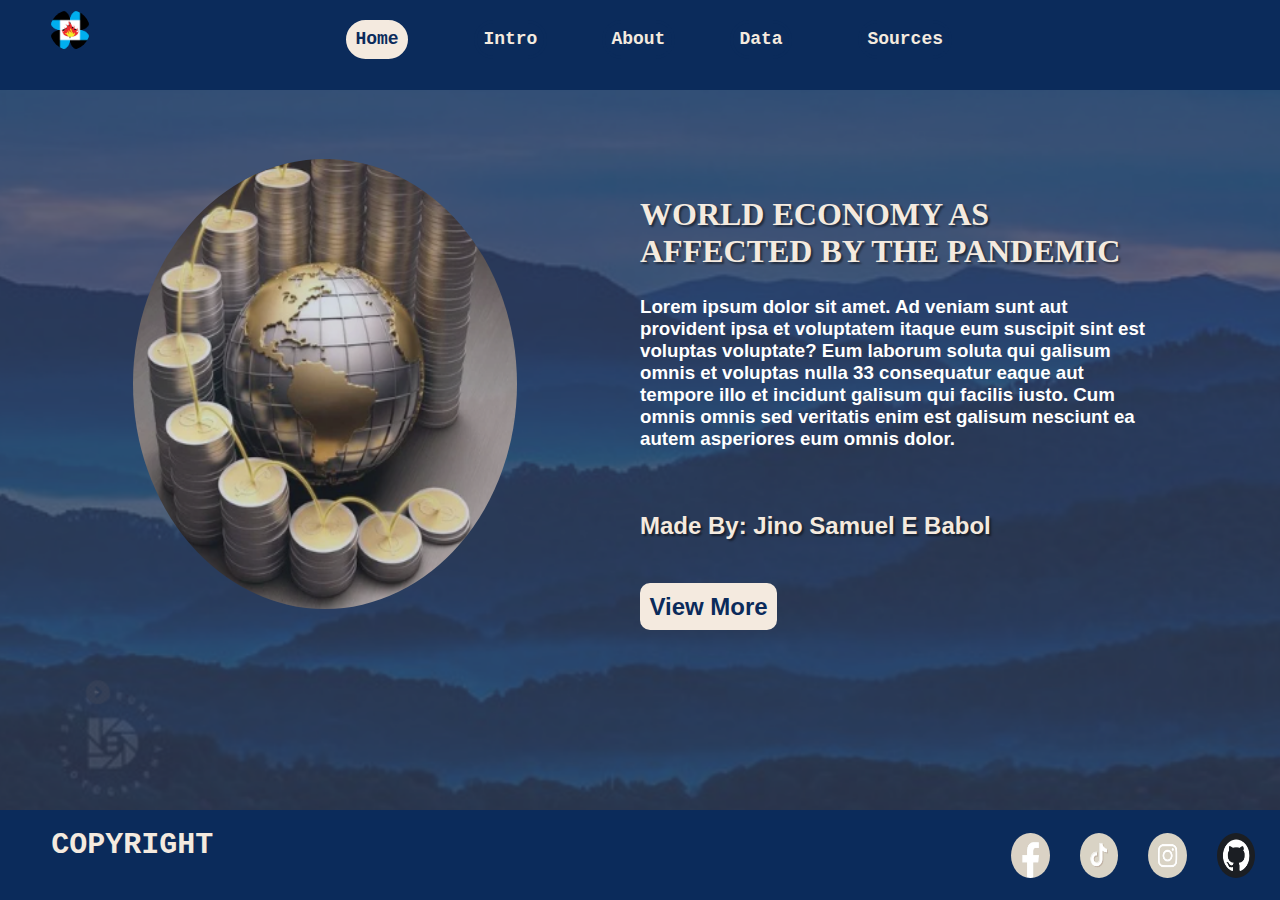
==== index.html @ 88415552 "Add files via upload" ====
<!DOCTYPE html>
<html lang="en">
<head>
    <meta charset="UTF-8">
    <meta name="viewport" content="width=device-width, initial-scale=1.0">
    <title>Menubar</title>
</head>
<body>
    <div id="navbar" >
        <div>
            <div class="Pages">
                <img id="logo" src="images/pisay-icon.png" > 

                <a id="Homepagetext" href="index.html">   Home  </a>
                <a id="Introtext" href="Intro.html">  Intro  </a>
                <a id="Abouttext" href="About.html">  About  </a>
                <a id="Datatext" href="Data.html">   Data  </a>
                <a id="Sourcestext" href="Sources.html"> Sources </a>
              
            </div>
        </div>
    </div>

    <div class = "banner">
            
        <div class="Homecontent" >
            <img id="Home-image" src="images/Home-Image.png" > 
            <h1>  
                WORLD ECONOMY AS
                <br>
                AFFECTED BY THE PANDEMIC
            </h1>
            <h3> 
                Lorem ipsum dolor sit amet. Ad veniam sunt aut provident ipsa et voluptatem itaque eum suscipit sint est voluptas voluptate? Eum laborum soluta qui galisum omnis et
                voluptas nulla 33 consequatur eaque aut tempore illo et incidunt galisum qui facilis iusto. Cum omnis omnis sed veritatis enim est galisum nesciunt ea autem asperiores
                eum omnis dolor.
            <h2>
                Made By: Jino Samuel E Babol
            </h2>
        
         <a href="Intro.html"> View More </a>
        </div>
    </div>

    <div class="footer"> 
       <br>
        <div class="links">
            <div id="link"><a href="https://github.com/o-jino/Q1_AA2_Li_JSBabol"><img src="images/Githib-Icon.png"></a></div>
            <div id="link"><a href="https://www.instagram.com/jinoooo__b/"><img src="images/Instagram-Icon.png"></a></div>
            <div id="link"><a href="https://www.tiktok.com/@jin_kento?lang=en"><img src="images/Tiktok-Icon.png"></a></div>
            <div id="link"><a href="https://www.facebook.com/jino.babol.39"><img src="images/Facebook-Icon.png"></a></div>   
             
            
        </div>

        <h3> COPYRIGHT</h3>
    </div>

</div>
     
<link rel="stylesheet" href="Index.css">
    
</body>
</html>
---- Index.css ----
*{
    padding: 0px;
    margin: 0px;
}
    

#navbar {
  
    background-color: #0B2B5B;
    background-repeat: no-repeat;
    
    background-position: center;
    background-size:  cover;
    width: 100vw;
    height: 10vh;
    
}

#logo{
    
    width: 40px;
    height: 40px;
    border-radius: 70%;
    text-align: center;
    
    
    margin-right:auto;
    margin-left: 50px;
    margin-top: 10px;
    margin-bottom: auto;

}

#Hometext{
    text-decoration: none;
    font-family:'Courier New', Courier, monospace;
    font-weight: 600;
    position:absolute;
    
    text-align: center;
    margin-left: 20%;
    margin-top: 20px;   
    float: right;
    color:#F4EADF;
    font-size:large;
    font-weight: 800;
    border: solid #0B2B5B;
    padding: 0.5%;
    border-radius: 30px;
    background-color: #0B2B5B;
}

#Introtext{
    text-decoration: none;
    font-family:'Courier New', Courier, monospace;
    font-weight: 600;
    position:absolute;
    
    text-align: center;
    margin-left: 30%;
    margin-top: 20px;   
    float: right;
    color:#F4EADF;
    font-size:large;
    font-weight: 800;
    border: solid #0B2B5B;
    padding: 0.5%;
    border-radius: 30px;
    background-color: #0B2B5B;
    

}
#Abouttext{
    text-decoration: none;
    font-family:'Courier New', Courier, monospace;
    font-weight: 600;
    position:absolute;
    
    text-align: center;
    margin-left: 40%;
    margin-top: 20px;   
    float: right;
    color:#F4EADF;
    font-size:large;
    font-weight: 800;
    border: solid #0B2B5B;
    padding: 0.5%;
    border-radius: 30px;
    background-color: #0B2B5B;
    

}
#Datatext{
    text-decoration: none;
    font-family:'Courier New', Courier, monospace;
    font-weight: 600;
    position:absolute;
    
    text-align: center;
    margin-left: 50%;
    margin-top: 20px;   
    float: right;
    color:#F4EADF;
    font-size:large;
    font-weight: 800;
    border: solid #0B2B5B;
    padding: 0.5%;
    border-radius: 30px;
    background-color: #0B2B5B;
    
}
#Sourcestext{
    text-decoration: none;
    font-family:'Courier New', Courier, monospace;
    font-weight: 600;
    position:absolute;
    
    text-align: center;
    margin-left: 60%;
    margin-top: 20px;   
    float: right;
    color:#F4EADF;
    font-size:large;
    font-weight: 800;
    border: solid #0B2B5B;
    padding: 0.5%;
    border-radius: 30px;
    background-color: #0B2B5B;
    
}  
#Hometext:hover{
    opacity: 100;
    transition: 0.2s;
    font-size: 20px;
    color:#0B2B5B;
    border: solid #F4EADF;
    background-color: #F4EADF;
}
#Introtext:hover{
    opacity: 100;
    transition: 0.2s;
    font-size: 20px;
    color:#0B2B5B;
    border: solid #F4EADF;
    background-color: #F4EADF;
}
#Abouttext:hover{
    opacity: 100;
    transition: 0.2s;
    font-size: 20px;
    color:#0B2B5B;
    border: solid #F4EADF;
    background-color: #F4EADF;
}
#Datatext:hover{
    opacity: 100;
    transition: 0.2s;
    font-size: 20px;
    color:#0B2B5B;
    border: solid #F4EADF;
    background-color: #F4EADF;
}
#Sourcestext:hover{
    opacity: 100;
    transition: 0.2s;
    font-size: 20px;
    color:#0B2B5B;
    border: solid #F4EADF;
    background-color: #F4EADF;
}

#Homepagetext{
    text-decoration: none;
    font-family:'Courier New', Courier, monospace;
    font-weight: 600;
    position:absolute;
    
    text-align: center;
    margin-left: 20%;
    margin-top: 20px;   
    float: right;
    color:#0B2B5B;
    font-size:large;
    font-weight: 800;
    border: solid #F4EADF;
    padding: 0.5%;
    border-radius: 30px;
    background-color: #F4EADF;
}

#Intropagetext{
    text-decoration: none;
    font-family:'Courier New', Courier, monospace;
    font-weight: 600;
    position:absolute;
    
    text-align: center;
    margin-left: 30%;
    margin-top: 20px;   
    float: right;
    color:#0B2B5B;
    font-size:large;
    font-weight: 800;
    border: solid #F4EADF;
    padding: 0.5%;
    border-radius: 30px;
    background-color: #F4EADF;

}
#Aboutpagetext{
    text-decoration: none;
    font-family:'Courier New', Courier, monospace;
    font-weight: 600;
    position:absolute;
    
    text-align: center;
    margin-left: 40%;
    margin-top: 20px;   
    float: right;
    color:#0B2B5B;
    font-size:large;
    font-weight: 800;
    border: solid #F4EADF;
    padding: 0.5%;
    border-radius: 30px;
    background-color: #F4EADF;
    

}
#Datapagetext{
    text-decoration: none;
    font-family:'Courier New', Courier, monospace;
    font-weight: 600;
    position:absolute;
    
    text-align: center;
    margin-left: 50%;
    margin-top: 20px;   
    float: right;
    color:#0B2B5B;
    font-size:large;
    font-weight: 800;
    border: solid #F4EADF;
    padding: 0.5%;
    border-radius: 30px;
    background-color: #F4EADF;
}
#Sourcespagetext{
    text-decoration: none;
    font-family:'Courier New', Courier, monospace;
    font-weight: 600;
    position:absolute;
    
    text-align: center;
    margin-left: 60%;
    margin-top: 20px;   
    float: right;
    color:#0B2B5B;
    font-size:large;
    font-weight: 800;
    border: solid #F4EADF;
    padding: 0.5%;
    border-radius: 30px;
    background-color: #F4EADF;
}  
.banner
{
    background-image: url(images/Background.png);
    background-repeat: no-repeat;
    background-position: center;
    background-size:  cover;
    width: 100vw;
    height: 80vh;
}

.text{
    text-decoration: none ;

    position: absolute;
    color: #F4EADF;
    text-align: center;
    margin-left: 65%;
    margin-top: 80%;  
     
    float: right;
}
#Home-image{
    margin-left: 10%;
    margin-right: 70%;
    margin-top: 5%;
   text-align: center;
   padding: 5px;
   border-radius: 70%;
   width: 30vw;
   height: 50vh;
}

.Homecontent h1{
    margin-left:  50%;
    color:  #F4EADF;
    text-shadow: 2px 2px 2px rgba(5,5,5,0.5);
    
    position:absolute;
    bottom: 70%;
    left: 0px;
    right: 0px;
    margin-top: 20%;
    font-size:xx-large;
    
}
.Homecontent h2{
    margin-left:  50%;
    color:  #F4EADF;
    text-shadow: 2px 2px 2px rgba(5,5,5,0.5);
    position:absolute;
    bottom: 40%;
    left: 0px;
    right: 0px;
    margin-top: 65%;
    font-family: 'Segoe UI', Tahoma, Geneva, Verdana, sans-serif;
}


.Homecontent h3{
    font-family:'Segoe UI', Tahoma, Geneva, Verdana, sans-serif;
    margin-left: 50% ;
    color:#FFFFFF;
    margin-right: 10%;
    position: absolute;
    bottom: 50%;
}

.Homecontent a {

    text-decoration: none ;
    font-family:'Segoe UI', Tahoma, Geneva, Verdana, sans-serif;
    margin-left: 50%;
    color:#0B2B5B;
    font-size:x-large;
    font-weight: 800;
    bottom: 30%;
    border: solid #F4EADF;
    padding: 0.5%;
    border-radius: 10px;
    position: absolute; 
    background-color: #F4EADF;
    
}   
.content1 h1{
    margin-left:  10%;
    color:  #F4EADF;
    text-shadow: 2px 2px 2px rgba(5,5,5,0.5);
    
    position:absolute;
    bottom: 70%;
    left: 0px;
    right: 0px;
    margin-top: 20%;
    font-size:xx-large;
    
}
.content1 h2{
    margin-left:  10%;
    color:  #F4EADF;
    text-shadow: 2px 2px 2px rgba(5,5,5,0.5);
    position:absolute;
    bottom: 40%;
    left: 0px;
    right: 0px;
    margin-top: 65%;
    font-family: 'Segoe UI', Tahoma, Geneva, Verdana, sans-serif;
}
.content1 h3{
    font-family:'Segoe UI', Tahoma, Geneva, Verdana, sans-serif;
    margin-left: 10% ;
    color:#FFFFFF;
    margin-right: 10%;
    position: absolute;
    bottom: 60%;
}
#intromain{
    margin-left:  40%;
    color:  #F4EADF;
    position:absolute;
    bottom: 80%;
    left: 0px;
    right: 0px;
    margin-top: 10%;
    font-size:xx-large;
    font-size: xx-large;
}

    
#PB{
    margin-left:  10%;
    color:  #F4EADF;
    position:absolute;
    bottom: 70%;
    left: 0px;
    right: 0px;
    margin-top: 20%;
    font-size:x-large;
}  
#PBtext{
    font-family:'Segoe UI', Tahoma, Geneva, Verdana, sans-serif;
    margin-left: 10% ;
    color:#FFFFFF;
    margin-right: 10%;
    position: absolute;
    bottom: 60%;
    
}
#PI{
    margin-left:  10%;
    color:  #F4EADF;
    position:absolute;
    bottom: 40%;
    left: 0px;
    right: 0px;
    margin-top: 20%;
    font-size:x-large;
}  
#PItext{
    font-family:'Segoe UI', Tahoma, Geneva, Verdana, sans-serif;
    margin-left: 10% ;
    color:#FFFFFF;
    margin-right: 10%;
    position: absolute;
    bottom: 20%;
    top: 60%;
}
.footer{
    background-color: #0B2B5B;
    background-repeat: no-repeat;
    
    background-position: center;
    background-size:  cover;
    display: inline-block;
    
    width: 100vw;
    height: 10vh;
}

.footer h3{
    
    text-decoration: none;
    font-family:'Courier New', Courier, monospace;
    font-weight: 600;
    color: #F4EADF;
    margin-bottom: 3vh;
    text-align: left;
    margin-left: 4%;
    font-size: 30px;
}

#link a img{
    margin-right: 20px;
    float: right;
    text-align: center;
    padding: 5px;
    border-radius: 70%;
    width: 3vw;
    height: 5vh;
}
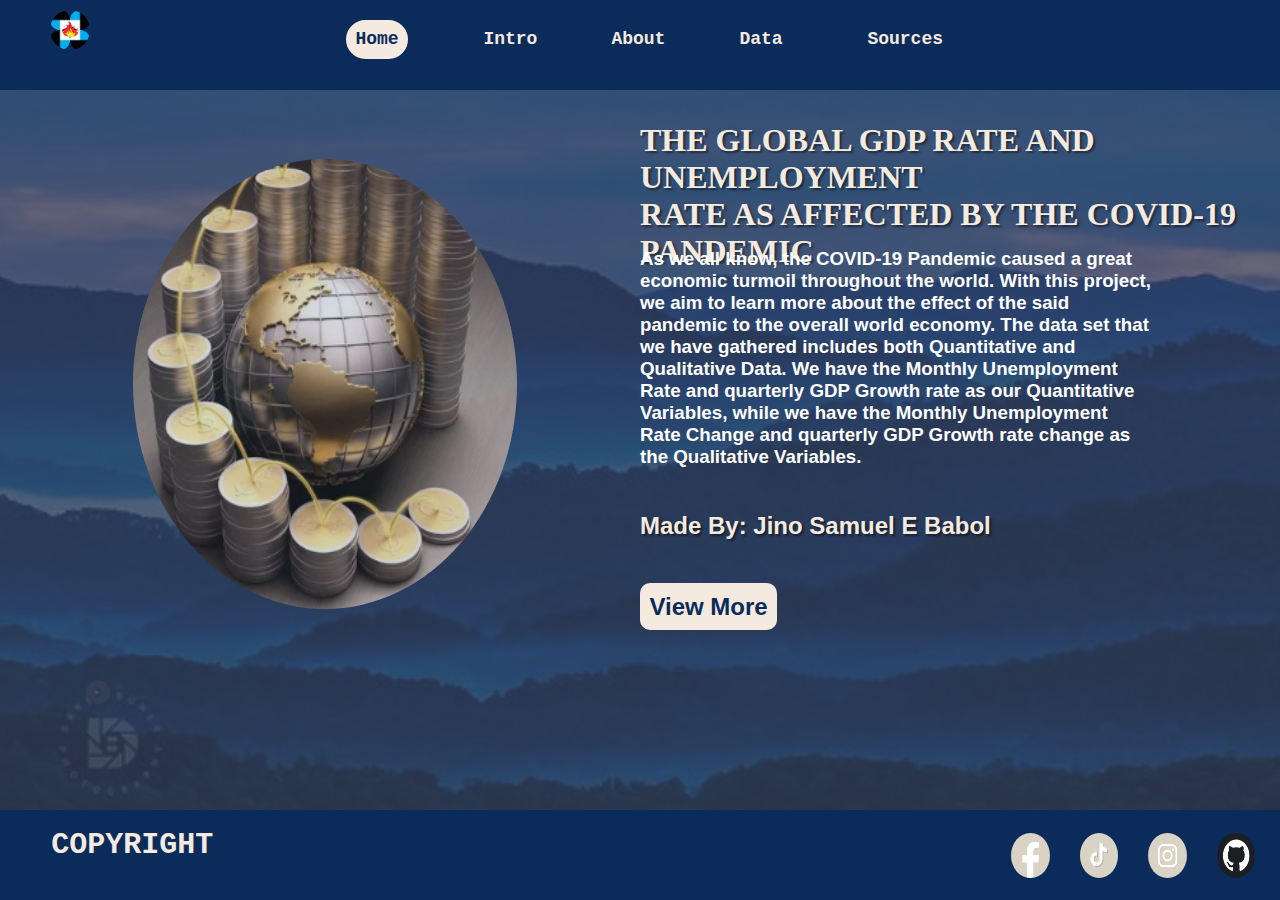
==== commit e79c7b3b: "Add files via upload" ====
--- a/index.html
+++ b/index.html
@@ -26,14 +26,13 @@
         <div class="Homecontent" >
             <img id="Home-image" src="images/Home-Image.png" > 
             <h1>  
-                WORLD ECONOMY AS
+                THE GLOBAL GDP RATE AND UNEMPLOYMENT 
                 <br>
-                AFFECTED BY THE PANDEMIC
+                RATE AS AFFECTED BY THE COVID-19 PANDEMIC
             </h1>
             <h3> 
-                Lorem ipsum dolor sit amet. Ad veniam sunt aut provident ipsa et voluptatem itaque eum suscipit sint est voluptas voluptate? Eum laborum soluta qui galisum omnis et
-                voluptas nulla 33 consequatur eaque aut tempore illo et incidunt galisum qui facilis iusto. Cum omnis omnis sed veritatis enim est galisum nesciunt ea autem asperiores
-                eum omnis dolor.
+                As we all know, the COVID-19 Pandemic caused a great economic turmoil throughout the world. With this project, we aim to learn more about the effect of the said pandemic to the overall world economy.
+                The data set that we have gathered includes both Quantitative and Qualitative Data. We have the Monthly Unemployment Rate and quarterly GDP Growth rate as our Quantitative Variables, while we have the Monthly Unemployment Rate Change and quarterly GDP Growth rate change as the Qualitative Variables.
             <h2>
                 Made By: Jino Samuel E Babol
             </h2>
--- a/Index.css
+++ b/Index.css
@@ -169,7 +169,7 @@
     background-color: #F4EADF;
 }
 
-#Homepagetext{
+#Homepagetext{/*This ID is to mae sure that when after you click the home page in the Navbar the page button is highlighted with a border, different text color, and a different border color*/
     text-decoration: none;
     font-family:'Courier New', Courier, monospace;
     font-weight: 600;
@@ -188,7 +188,7 @@
     background-color: #F4EADF;
 }
 
-#Intropagetext{
+#Intropagetext{/*This ID is to make sure that when after you click the Intro page in the Navbar the page button is highlighted with a border, different text color, and a different border color*/
     text-decoration: none;
     font-family:'Courier New', Courier, monospace;
     font-weight: 600;
@@ -207,7 +207,7 @@
     background-color: #F4EADF;
 
 }
-#Aboutpagetext{
+#Aboutpagetext{/*This ID is to make sure that when after you click the about page in the Navbar the page button is highlighted with a border, different text color, and a different border color*/
     text-decoration: none;
     font-family:'Courier New', Courier, monospace;
     font-weight: 600;
@@ -227,7 +227,7 @@
     
 
 }
-#Datapagetext{
+#Datapagetext{/*This ID is to make sure that when after you click the data page in the Navbar the page button is highlighted with a border, different text color, and a different border color*/
     text-decoration: none;
     font-family:'Courier New', Courier, monospace;
     font-weight: 600;
@@ -245,7 +245,7 @@
     border-radius: 30px;
     background-color: #F4EADF;
 }
-#Sourcespagetext{
+#Sourcespagetext{/*This ID is to make sure that when after you click the sources page in the Navbar the page button is highlighted with a border, different text color, and a different border color*/
     text-decoration: none;
     font-family:'Courier New', Courier, monospace;
     font-weight: 600;
@@ -263,8 +263,7 @@
     border-radius: 30px;
     background-color: #F4EADF;
 }  
-.banner
-{
+.banner{/*to apply a background image in the main body/content area*/
     background-image: url(images/Background.png);
     background-repeat: no-repeat;
     background-position: center;
@@ -294,6 +293,33 @@
    width: 30vw;
    height: 50vh;
 }
+#About-image{
+    margin-left: 7%;
+    margin-right: 80%;
+    margin-top: 5%;
+   text-align: center;
+   padding: 5px;
+   border-radius: 70%;
+   width: 25vw;
+   height: 45vh;
+}
+#Namebox{
+    text-decoration: none;
+    font-family:'Courier New', Courier, monospace;
+    font-weight: 600;
+    text-align: center;
+    margin-left: 10%;
+    margin-right: 70%;
+    bottom: 30%;
+    color:#FFFFFF;
+    font-size:x-large;
+    font-weight: 800;
+    border: solid #0B2B5B;
+    padding: 2%;
+    border-radius: 0px;
+    background-color: #0B2B5B;
+
+}
 
 .Homecontent h1{
     margin-left:  50%;
@@ -327,7 +353,7 @@
     color:#FFFFFF;
     margin-right: 10%;
     position: absolute;
-    bottom: 50%;
+    bottom: 48%;
 }
 
 .Homecontent a {
@@ -346,7 +372,7 @@
     background-color: #F4EADF;
     
 }   
-.content1 h1{
+.Introcontent h1{
     margin-left:  10%;
     color:  #F4EADF;
     text-shadow: 2px 2px 2px rgba(5,5,5,0.5);
@@ -359,8 +385,8 @@
     font-size:xx-large;
     
 }
-.content1 h2{
-    margin-left:  10%;
+.Introcontent h2{
+    margin-left:  50%;
     color:  #F4EADF;
     text-shadow: 2px 2px 2px rgba(5,5,5,0.5);
     position:absolute;
@@ -370,13 +396,46 @@
     margin-top: 65%;
     font-family: 'Segoe UI', Tahoma, Geneva, Verdana, sans-serif;
 }
-.content1 h3{
-    font-family:'Segoe UI', Tahoma, Geneva, Verdana, sans-serif;
-    margin-left: 10% ;
-    color:#FFFFFF;
-    margin-right: 10%;
-    position: absolute;
-    bottom: 60%;
+.Introcontent h3{
+    font-family:'Segoe UI', Tahoma, Geneva, Verdana, sans-serif;
+    margin-left: 50% ;
+    color:#FFFFFF;
+    margin-right: 10%;
+    position: absolute;
+    bottom: 50%;
+}
+   
+.Aboutcontent h1{
+    margin-left:  10%;
+    color:  #F4EADF;
+    text-shadow: 2px 2px 2px rgba(5,5,5,0.5);
+    
+    position:absolute;
+    bottom: 70%;
+    left: 0px;
+    right: 0px;
+    margin-top: 20%;
+    font-size:xx-large;
+    
+}
+.Aboutcontent h2{
+    margin-left:  10%;
+    color:  #F4EADF;
+    text-shadow: 2px 2px 2px rgba(5,5,5,0.5);
+    position:absolute;
+    bottom: 40%;
+    left: 0px;
+    right: 0px;
+    margin-top: 65%;
+    font-family: 'Segoe UI', Tahoma, Geneva, Verdana, sans-serif;
+}
+.Aboutcontent h3{
+    font-family:'Segoe UI', Tahoma, Geneva, Verdana, sans-serif;
+    margin-left: 50% ;
+    color:#FFFFFF;
+    margin-right: 10%;
+    position: absolute;
+    bottom: 50%;
 }
 #intromain{
     margin-left:  40%;
@@ -389,35 +448,83 @@
     font-size:xx-large;
     font-size: xx-large;
 }
-
-    
+#Aboutmain{
+    margin-left:  43%;
+    color:  #F4EADF;
+    position:absolute;
+    bottom: 80%;
+    left: 0px;
+    right: 0px;
+    margin-top: 10%;
+    font-size:xx-large;
+    font-size: xx-large;
+}   
+
+/*ABOUT PAGE CONTENT IDS*/  
+#PBtext{
+    font-family:'Segoe UI', Tahoma, Geneva, Verdana, sans-serif;
+    margin-left: 40% ;
+    color:#FFFFFF;
+    margin-right: 10%;
+    position: absolute;
+    bottom: 60%;
+}
 #PB{
-    margin-left:  10%;
-    color:  #F4EADF;
-    position:absolute;
-    bottom: 70%;
-    left: 0px;
-    right: 0px;
-    margin-top: 20%;
+    margin-left:  40%;
+    color:  #F4EADF;
+    position:absolute;
+    bottom: 73%;
+    left: 0px;
+    right: 0px;
+    margin-top: 10%;
     font-size:x-large;
 }  
-#PBtext{
-    font-family:'Segoe UI', Tahoma, Geneva, Verdana, sans-serif;
-    margin-left: 10% ;
-    color:#FFFFFF;
-    margin-right: 10%;
-    position: absolute;
-    bottom: 60%;
-    
-}
+#FAMtext{
+    font-family:'Segoe UI', Tahoma, Geneva, Verdana, sans-serif;
+    margin-left: 40% ;
+    color:#FFFFFF;
+    margin-right: 10%;
+    position: absolute;
+    bottom: 40%;
+}
+#FAM{
+    margin-left:  40%;
+    color:  #F4EADF;
+    position:absolute;
+    bottom: 53%;
+    left: 0px;
+    right: 0px;
+    margin-top: 10%;
+    font-size:x-large;
+}
+#ODtext{
+    font-family:'Segoe UI', Tahoma, Geneva, Verdana, sans-serif;
+    margin-left: 40% ;
+    color:#FFFFFF;
+    margin-right: 10%;
+    position: absolute;
+    bottom: 20%;
+} 
+#OD{
+    margin-left:  40%;
+    color:  #F4EADF;
+    position:absolute;
+    bottom: 33%;
+    left: 0px;
+    right: 0px;
+    margin-top: 10%;
+    font-size:x-large;
+}  
+
+/*INTRODUCTION PAGE CONTENT IDS*/
 #PI{
     margin-left:  10%;
     color:  #F4EADF;
     position:absolute;
-    bottom: 40%;
-    left: 0px;
-    right: 0px;
-    margin-top: 20%;
+    bottom: 71%;
+    left: 0px;
+    right: 0px;
+    margin-top: 30%;
     font-size:x-large;
 }  
 #PItext{
@@ -426,7 +533,26 @@
     color:#FFFFFF;
     margin-right: 10%;
     position: absolute;
-    bottom: 20%;
+    bottom: 50%;  
+}
+
+#PP{
+    margin-left:  10%;
+    color:  #F4EADF;
+    position:absolute;
+    bottom: 42%;
+    left: 0px;
+    right: 0px;
+    margin-top: 50%;
+    font-size:x-large;
+}  
+#PPtext{
+    font-family:'Segoe UI', Tahoma, Geneva, Verdana, sans-serif;
+    margin-left: 10% ;
+    color:#ffffff;
+    margin-right: 10%;
+    position: absolute;
+    bottom: 30%;
     top: 60%;
 }
 .footer{
